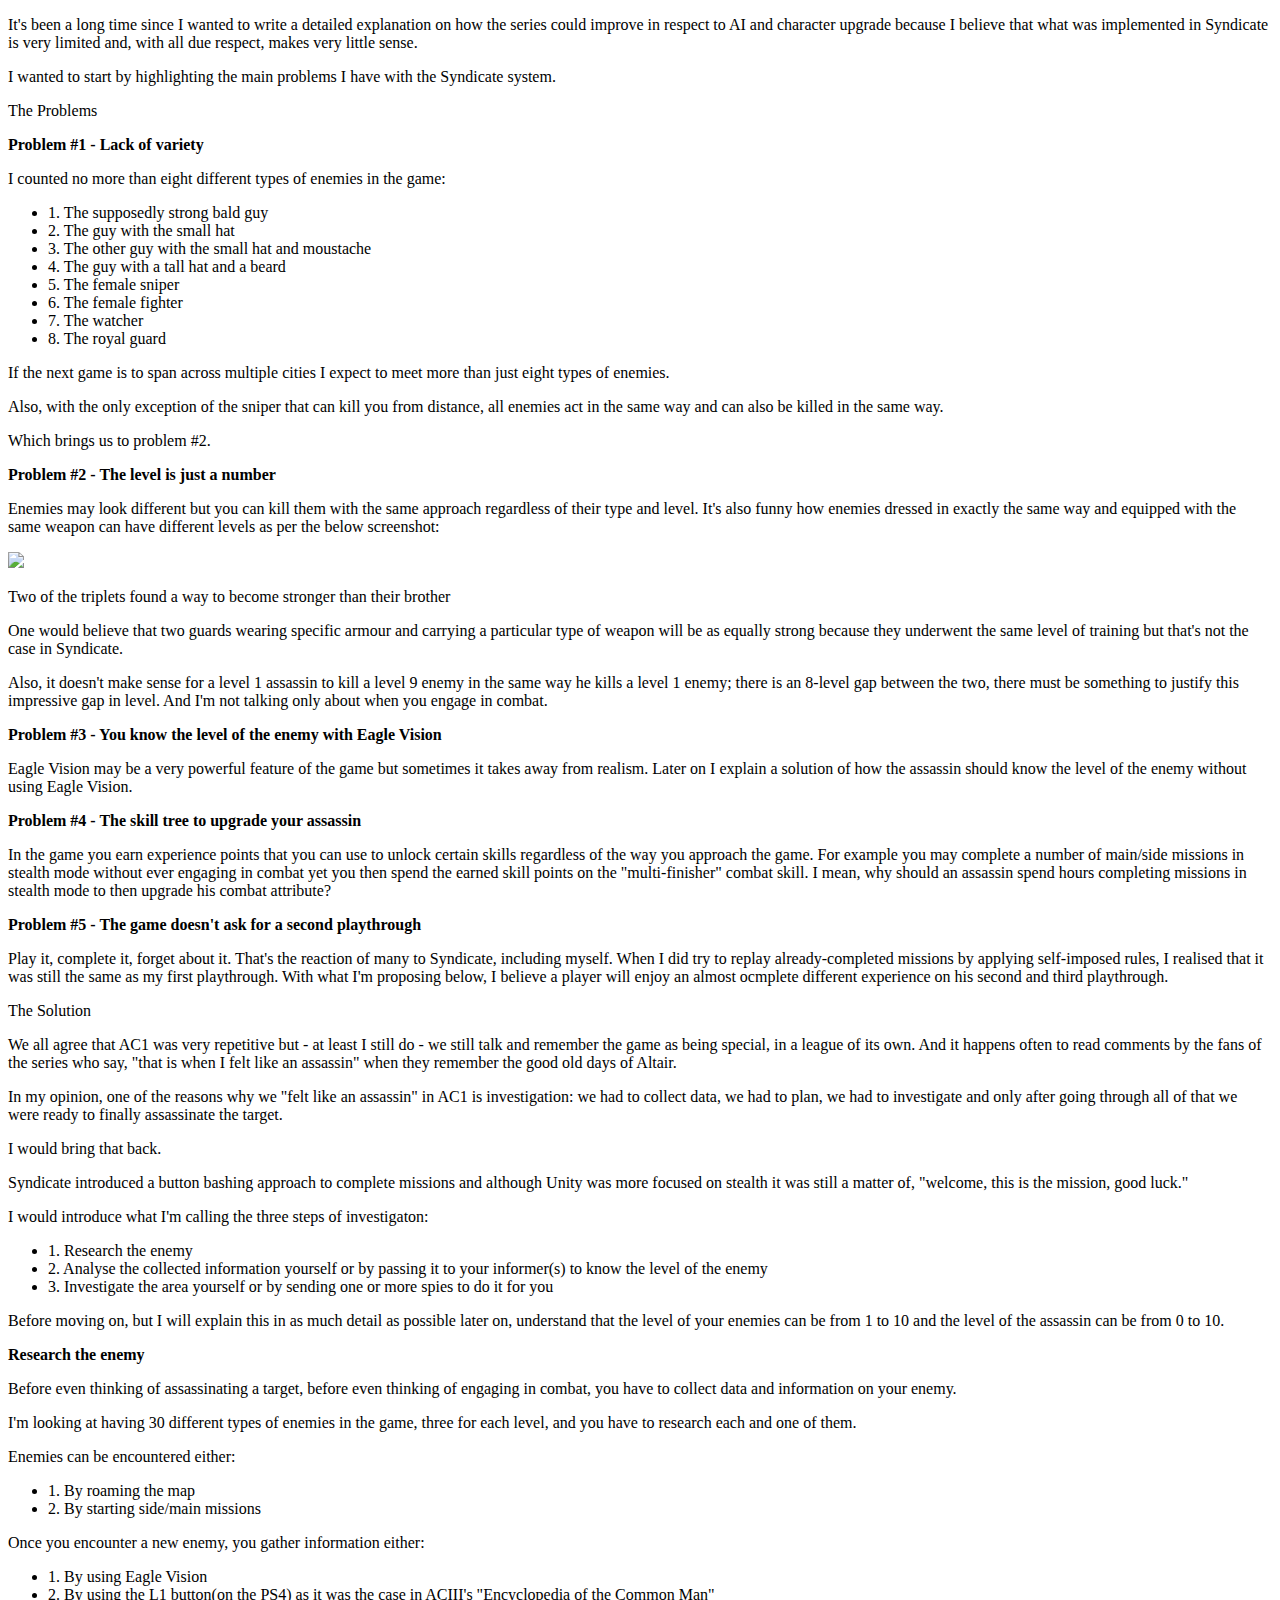
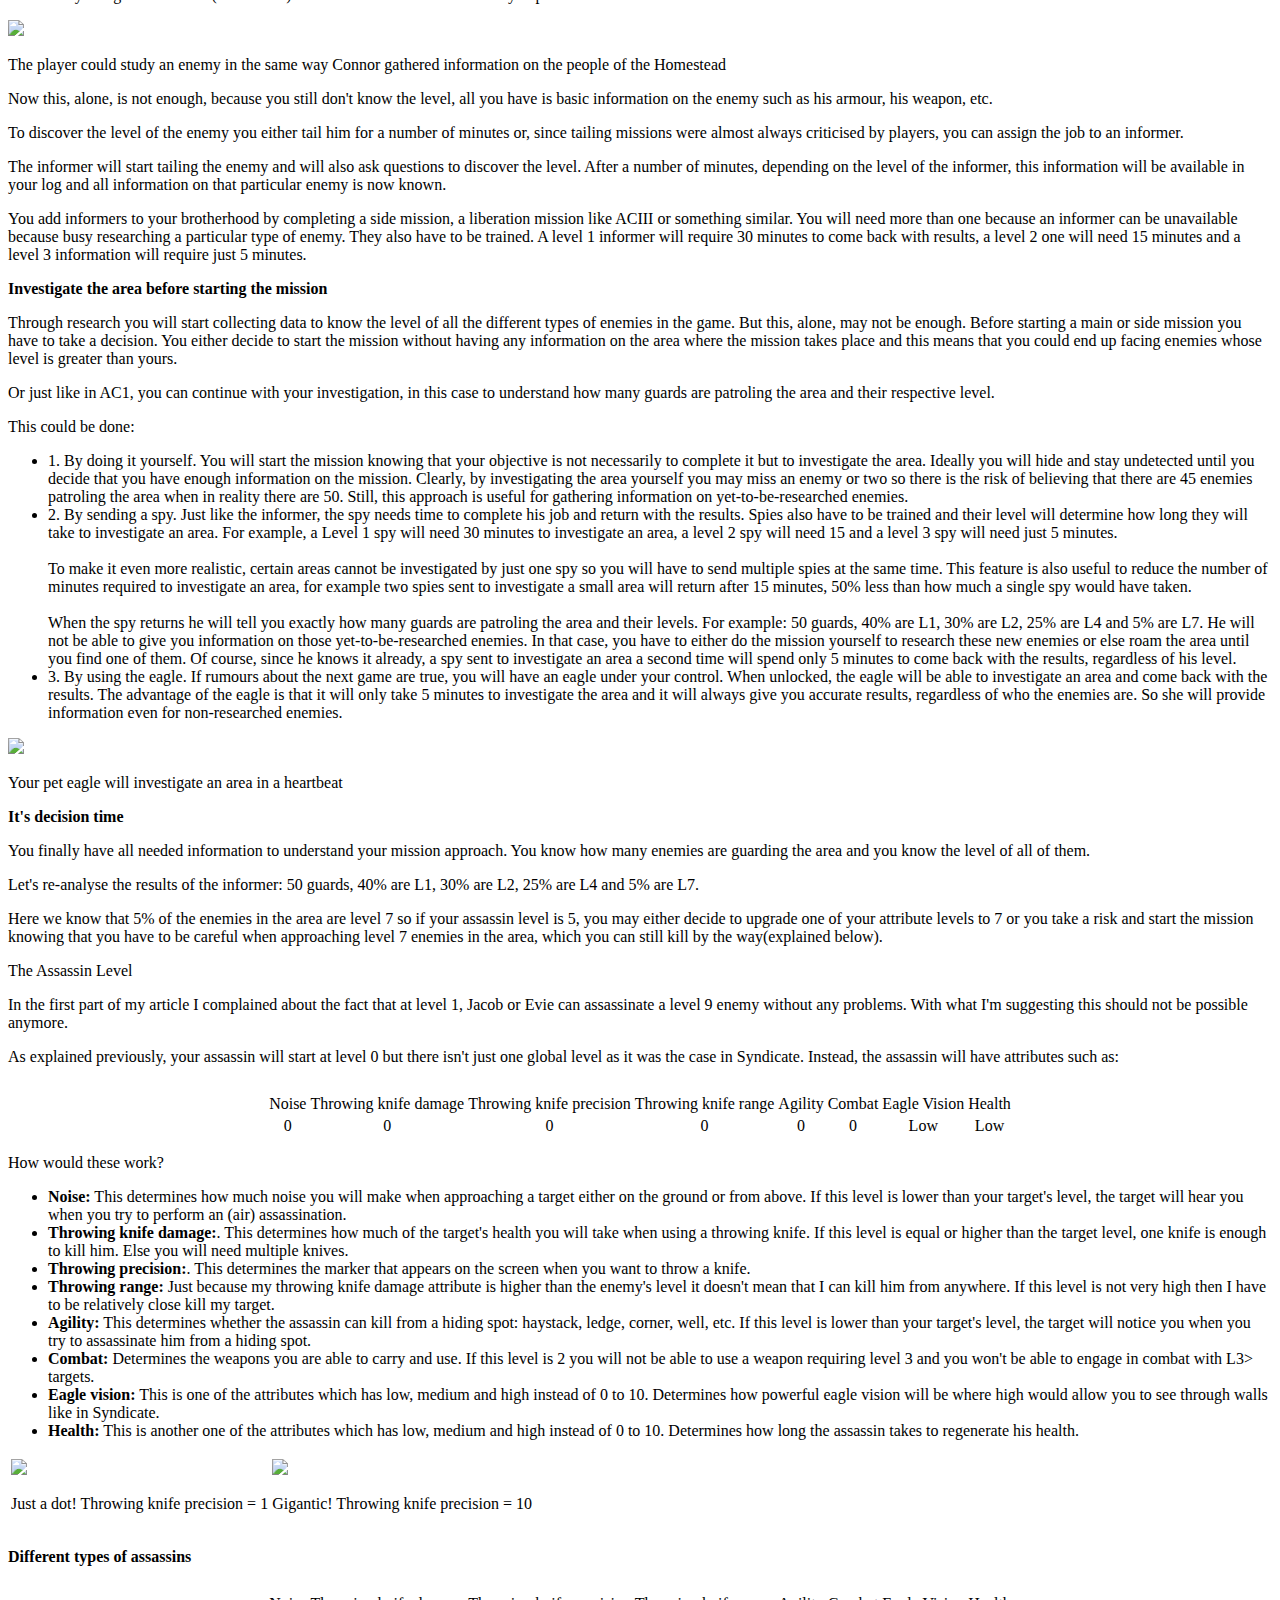
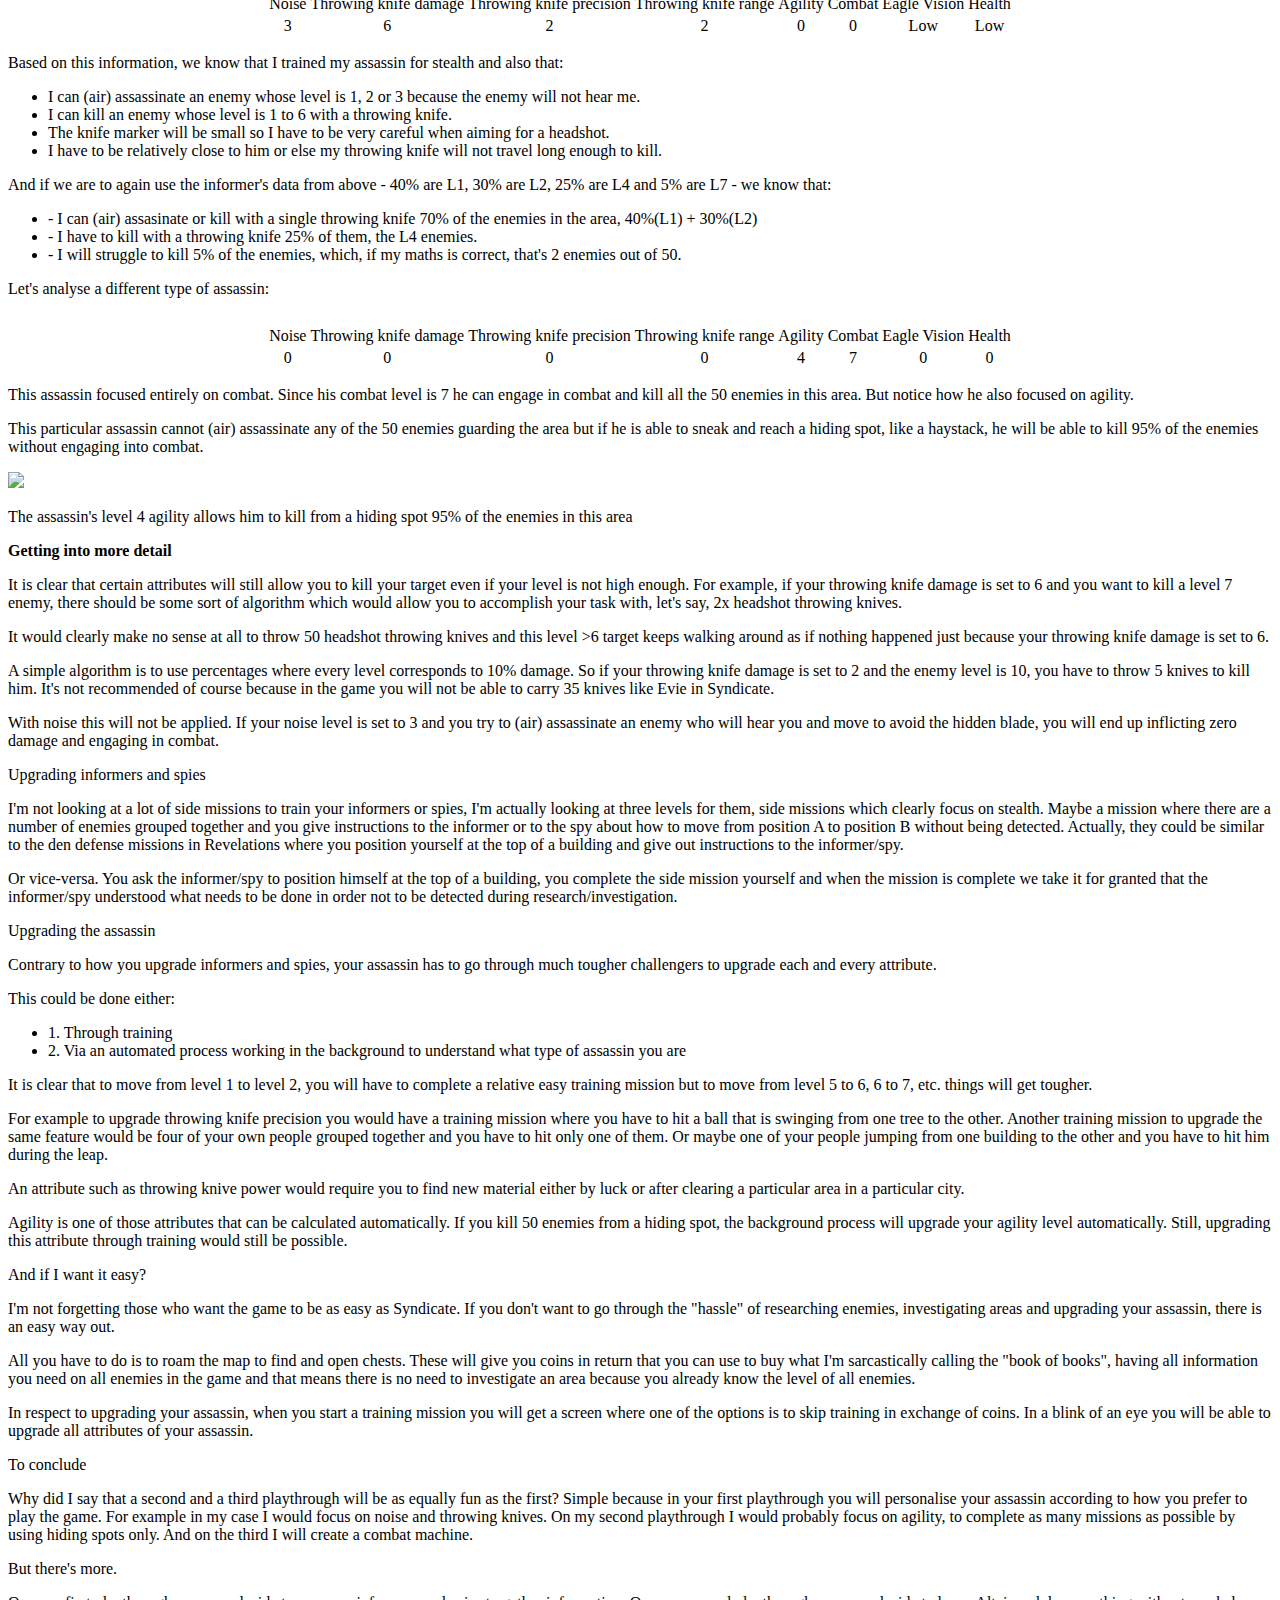
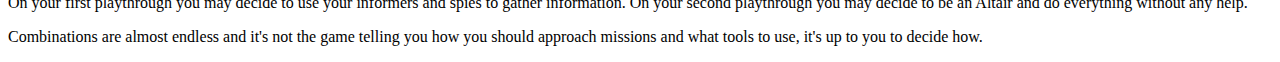
==== ac.html @ 96228a10 "Create ac.html" ====
<!DOCTYPE html>

<html xmlns="http://www.w3.org/1999/xhtml" prefix="og: http://ogp.me/ns# fb: http://ogp.me/ns/fb#">

	<head>
		<meta charset="UTF-8">
		<meta http-equiv="X-UA-Compatible" content="IE=edge">
		<title>Assassin's Creed: Features for the next game</title>
		<link rel="stylesheet" href="css/style.css?ver=1.5" type="text/css" />
	</head>

	<body>

		<div class="inner970">

			<p>It's been a long time since I wanted to write a detailed explanation on how the series could improve in respect to AI and character upgrade because I believe that what was implemented in Syndicate is very limited and, with all due respect, makes very little sense.</p>

			<p>I wanted to start by highlighting the main problems I have with the Syndicate system.</p>

			<p class="spacing" />

			<p class="big-title">The Problems</p>

			<p class="spacing" />

			<p><strong>Problem #1 - Lack of variety</strong></p>

			<p>I counted no more than eight different types of enemies in the game:<p>

			<ul>
				<li>1. The supposedly strong bald guy</li>
				<li>2. The guy with the small hat</li>
				<li>3. The other guy with the small hat and moustache</li>
				<li>4. The guy with a tall hat and a beard</li>
				<li>5. The female sniper</li>
				<li>6. The female fighter</li>
				<li>7. The watcher</li>
				<li>8. The royal guard</li>
			</ul>

			<p>If the next game is to span across multiple cities I expect to meet more than just eight types of enemies.</p>

			<p>Also, with the only exception of the sniper that can kill you from distance, all enemies act in the same way and can also be killed in the same way.</p>

			<p>Which brings us to problem #2.</p>

			<p class="spacing" />

			<p><strong>Problem #2 - The level is just a number</strong></p>

			<p>Enemies may look different but you can kill them with the same approach regardless of their type and level. It's also funny how enemies dressed in exactly the same way and equipped with the same weapon can have different levels as per the below screenshot:</p>

			<img src="media/same-enemy-different-level.jpg" />

			<p class="img-caption">Two of the triplets found a way to become stronger than their brother</p>

			<p>One would believe that two guards wearing specific armour and carrying a particular type of weapon will be as equally strong because they underwent the same level of training but that's not the case in Syndicate.</p>

			<p>Also, it doesn't make sense for a level 1 assassin to kill a level 9 enemy in the same way he kills a level 1 enemy; there is an 8-level gap between the two, there must be something to justify this impressive gap in level. And I'm not talking only about when you engage in combat.</p>

			<p class="spacing" />

			<p><strong>Problem #3 - You know the level of the enemy with Eagle Vision</strong></p>

			<p>Eagle Vision may be a very powerful feature of the game but sometimes it takes away from realism. Later on I explain a solution of how the assassin should know the level of the enemy without using Eagle Vision.</p>

			<p class="spacing" />

			<p><strong>Problem #4 - The skill tree to upgrade your assassin</strong></p>

			<p>In the game you earn experience points that you can use to unlock certain skills regardless of the way you approach the game. For example you may complete a number of main/side missions in stealth mode without ever engaging in combat yet you then spend the earned skill points on the "multi-finisher" combat skill. I mean, why should an assassin spend hours completing missions in stealth mode to then upgrade his combat attribute?</p>

			<p class="spacing" />

			<p><strong>Problem #5 - The game doesn't ask for a second playthrough</strong></p>

			<p>Play it, complete it, forget about it. That's the reaction of many to Syndicate, including myself. When I did try to replay already-completed missions by applying self-imposed rules, I realised that it was still the same as my first playthrough. With what I'm proposing below, I believe a player will enjoy an almost ocmplete different experience on his second and third playthrough.</p>

			<p class="spacing" />

			<p class="big-title">The Solution</p>

			<p>We all agree that AC1 was very repetitive but - at least I still do - we still talk and remember the game as being special, in a league of its own. And it happens often to read comments by the fans of the series who say, "that is when I felt like an assassin" when they remember the good old days of Altair.</p>

			<p>In my opinion, one of the reasons why we "felt like an assassin" in AC1 is investigation: we had to collect data, we had to plan, we had to investigate and only after going through all of that we were ready to finally assassinate the target.</p>

			<p>I would bring that back.</p>

			<p>Syndicate introduced a button bashing approach to complete missions and although Unity was more focused on stealth it was still a matter of, "welcome, this is the mission, good luck."</p>

			<p>I would introduce what I'm calling the three steps of investigaton:</p>

			<ul>
				<li>1. Research the enemy</li>
				<li>2. Analyse the collected information yourself or by passing it to your informer(s) to know the level of the enemy</li>
				<li>3. Investigate the area yourself or by sending one or more spies to do it for you</li>
			</ul>

			<p>Before moving on, but I will explain this in as much detail as possible later on, understand that the level of your enemies can be from 1 to 10 and the level of the assassin can be from 0 to 10.</p>

			<p class="spacing" />

			<p><strong>Research the enemy</strong></p>

			<p>Before even thinking of assassinating a target, before even thinking of engaging in combat, you have to collect data and information on your enemy.</p>

			<p>I'm looking at having 30 different types of enemies in the game, three for each level, and you have to research each and one of them.</p>

			<p>Enemies can be encountered either:</p>

			<ul>
				<li>1. By roaming the map</li>
				<li>2. By starting side/main missions</li>
			</ul>

			<p>Once you encounter a new enemy, you gather information either:</p>

			<ul>
				<li>1. By using Eagle Vision</li>
				<li>2. By using the L1 button(on the PS4) as it was the case in ACIII's "Encyclopedia of the Common Man"</li>
			</ul>

			<img class="img-spacing" src="media/research-an-enemy.jpg" />

			<p class="img-caption">The player could study an enemy in the same way Connor gathered information on the people of the Homestead</p>

			<p>Now this, alone, is not enough, because you still don't know the level, all you have is basic information on the enemy such as his armour, his weapon, etc.</p>

			<p>To discover the level of the enemy you either tail him for a number of minutes or, since tailing missions were almost always criticised by players, you can assign the job to an informer.</p>

			<p>The informer will start tailing the enemy and will also ask questions to discover the level. After a number of minutes, depending on the level of the informer, this information will be available in your log and all information on that particular enemy is now known.</p>

			<p>You add informers to your brotherhood by completing a side mission, a liberation mission like ACIII or something similar. You will need more than one because an informer can be unavailable because busy researching a particular type of enemy. They also have to be trained. A level 1 informer will require 30 minutes to come back with results, a level 2 one will need 15 minutes and a level 3 information will require just 5 minutes.</p>

			<p class="spacing" />

			<p><strong>Investigate the area before starting the mission</strong></p>

			<p>Through research you will start collecting data to know the level of all the different types of enemies in the game. But this, alone, may not be enough. Before starting a main or side mission you have to take a decision. You either decide to start the mission without having any information on the area where the mission takes place and this means that you could end up facing enemies whose level is greater than yours.</p>

			<p>Or just like in AC1, you can continue with your investigation, in this case to understand how many guards are patroling the area and their respective level.</p>

			<p>This could be done:</p>

			<ul class="li-space">
				<li>1. By doing it yourself. You will start the mission knowing that your objective is not necessarily to complete it but to investigate the area. Ideally you will hide and stay undetected until you decide that you have enough information on the mission. Clearly, by investigating the area yourself you may miss an enemy or two so there is the risk of believing that there are 45 enemies patroling the area when in reality there are 50. Still, this approach is useful for gathering information on yet-to-be-researched enemies.</li>

				<li>2. By sending a spy. Just like the informer, the spy needs time to complete his job and return with the results. Spies also have to be trained and their level will determine how long they will take to investigate an area. For example, a Level 1 spy will need 30 minutes to investigate an area, a level 2 spy will need 15 and a level 3 spy will need just 5 minutes.

				</br></br>

				To make it even more realistic, certain areas cannot be investigated by just one spy so you will have to send multiple spies at the same time. This feature is also useful to reduce the number of minutes required to investigate an area, for example two spies sent to investigate a small area will return after 15 minutes, 50% less than how much a single spy would have taken.

				</br></br>

				When the spy returns he will tell you exactly how many guards are patroling the area and their levels. For example: 50 guards, 40% are L1, 30% are L2, 25% are L4 and 5% are L7. He will not be able to give you information on those yet-to-be-researched enemies. In that case, you have to either do the mission yourself to research these new enemies or else roam the area until you find one of them. Of course, since he knows it already, a spy sent to investigate an area a second time will spend only 5 minutes to come back with the results, regardless of his level.</li>

				<li>3. By using the eagle. If rumours about the next game are true, you will have an eagle under your control. When unlocked, the eagle will be able to investigate an area and come back with the results. The advantage of the eagle is that it will only take 5 minutes to investigate the area and it will always give you accurate results, regardless of who the enemies are. So she will provide information even for non-researched enemies.</li>
			</ul>

			<img src="media/eagle-pet.jpg" />

			<p class="img-caption">Your pet eagle will investigate an area in a heartbeat</p>

			<p class="spacing" />

			<p><strong>It's decision time</strong></p>

			<p>You finally have all needed information to understand your mission approach. You know how many enemies are guarding the area and you know the level of all of them.</p>

			<p>Let's re-analyse the results of the informer: 50 guards, 40% are L1, 30% are L2, 25% are L4 and 5% are L7.</p>

			<p>Here we know that 5% of the enemies in the area are level 7 so if your assassin level is 5, you may either decide to upgrade one of your attribute levels to 7 or you take a risk and start the mission knowing that you have to be careful when approaching level 7 enemies in the area, which you can still kill by the way(explained below).</p>

			<p class="spacing" />

			<p class="big-title">The Assassin Level</p>

			<p>In the first part of my article I complained about the fact that at level 1, Jacob or Evie can assassinate a level 9 enemy without any problems. With what I'm suggesting this should not be possible anymore.</p>

			<p>As explained previously, your assassin will start at level 0 but there isn't just one global level as it was the case in Syndicate. Instead, the assassin will have attributes such as:</p>

			<table style="margin: 0 auto; padding-top: 10px;">

				<tr>
					<td>Noise</td>
					<td>Throwing knife damage</td>
					<td>Throwing knife precision</td>
					<td>Throwing knife range</td>
					<td>Agility</td>
					<td>Combat</td>
					<td>Eagle Vision</td>
					<td>Health</td>
				</tr>

				<tr>
					<td style="text-align: center">0</td>
					<td style="text-align: center">0</td>
					<td style="text-align: center">0</td>
					<td style="text-align: center">0</td>
					<td style="text-align: center">0</td>
					<td style="text-align: center">0</td>
					<td style="text-align: center">Low</td>
					<td style="text-align: center">Low</td>
				</tr>

			</table>

			<p>How would these work?</p>

			<ul class="li-space-small">
				<li><strong>Noise:</strong> This determines how much noise you will make when approaching a target  either on the ground or from above. If this level is lower than your target's level, the target will hear you when you try to perform an (air) assassination.</li>
				<li><strong>Throwing knife damage:</strong>. This determines how much of the target's health you will take when using a throwing knife. If this level is equal or higher than the target level, one knife is enough to kill him. Else you will need multiple knives.</li>
				<li><strong>Throwing precision:</strong>. This determines the marker that appears on the screen when you want to throw a knife.</li>
				<li><strong>Throwing range:</strong> Just because my throwing knife damage attribute is higher than the enemy's level it doesn't mean that I can kill him from anywhere. If this level is not very high then I have to be relatively close kill my target.</li>
				<li><strong>Agility:</strong> This determines whether the assassin can kill from a hiding spot: haystack, ledge, corner, well, etc. If this level is lower than your target's level, the target will notice you when you try to assassinate him from a hiding spot.</li>
				<li><strong>Combat:</strong> Determines the weapons you are able to carry and use. If this level is 2 you will not be able to use a weapon requiring level 3 and you won't be able to engage in combat with L3> targets.</li>
				<li><strong>Eagle vision:</strong> This is one of the attributes which has low, medium and high instead of 0 to 10. Determines how powerful eagle vision will be where high would allow you to see through walls like in Syndicate.</li>
				<li><strong>Health:</strong> This is another one of the attributes which has low, medium and high instead of 0 to 10. Determines how long the assassin takes to regenerate his health.</li>
			</ul>

			<table class="table-compare">
				<tr>
					<td>
						<img src="media/throwing-knife-precision-1.jpg" />
						<p class="img-caption">Just a dot! Throwing knife precision = 1</p>
					</td>
					<td>
						<img src="media/throwing-knife-precision-10.jpg" />
						<p class="img-caption">Gigantic! Throwing knife precision = 10</p>
					</td>
				</tr>
			</table>

			<p><strong>Different types of assassins</strong></p>

			<table style="margin: 0 auto; padding-top: 10px;">

				<tr>
					<td>Noise</td>
					<td>Throwing knife damage</td>
					<td>Throwing knife precision</td>
					<td>Throwing knife range</td>
					<td>Agility</td>
					<td>Combat</td>
					<td>Eagle Vision</td>
					<td>Health</td>
				</tr>

				<tr>
					<td style="text-align: center">3</td>
					<td style="text-align: center">6</td>
					<td style="text-align: center">2</td>
					<td style="text-align: center">2</td>
					<td style="text-align: center">0</td>
					<td style="text-align: center">0</td>
					<td style="text-align: center">Low</td>
					<td style="text-align: center">Low</td>
				</tr>

			</table>

			<p>Based on this information, we know that I trained my assassin for stealth and also that:</p>

			<ul>
				<li>I can (air) assassinate an enemy whose level is 1, 2 or 3 because the enemy will not hear me.</li>
				<li>I can kill an enemy whose level is 1 to 6 with a throwing knife.</li>
				<li>The knife marker will be small so I have to be very careful when aiming for a headshot.</li>
				<li>I have to be relatively close to him or else my throwing knife will not travel long enough to kill.</li>
			</ul>

			<p>And if we are to again use the informer's data from above - 40% are L1, 30% are L2, 25% are L4 and 5% are L7 - we know that:</p>

			<ul>
				<li>- I can (air) assasinate or kill with a single throwing knife 70% of the enemies in the area, 40%(L1) + 30%(L2)</li>
				<li>- I have to kill with a throwing knife 25% of them, the L4 enemies.</li>
				<li>- I will struggle to kill 5% of the enemies, which, if my maths is correct, that's 2 enemies out of 50.</li>
			</ul>

			<p>Let's analyse a different type of assassin:</p>

			<table style="margin: 0 auto; padding-top: 10px;">

				<tr>
					<td>Noise</td>
					<td>Throwing knife damage</td>
					<td>Throwing knife precision</td>
					<td>Throwing knife range</td>
					<td>Agility</td>
					<td>Combat</td>
					<td>Eagle Vision</td>
					<td>Health</td>
				</tr>

				<tr>
					<td style="text-align: center">0</td>
					<td style="text-align: center">0</td>
					<td style="text-align: center">0</td>
					<td style="text-align: center">0</td>
					<td style="text-align: center">4</td>
					<td style="text-align: center">7</td>
					<td style="text-align: center">0</td>
					<td style="text-align: center">0</td>
				</tr>

			</table>

			<p>This assassin focused entirely on combat. Since his combat level is 7 he can engage in combat and kill all the 50 enemies in this area. But notice how he also focused on agility.</p>

			<p>This particular assassin cannot (air) assassinate any of the 50 enemies guarding the area but if he is able to sneak and reach a hiding spot, like a haystack, he will be able to kill 95% of the enemies without engaging into combat.</p>

			<img src="media/agility-attribute.jpg" />

			<p class="img-caption">The assassin's level 4 agility allows him to kill from a hiding spot 95% of the enemies in this area</p>

			<p class="spacing" />

			<p><strong>Getting into more detail</strong></p>

			<p>It is clear that certain attributes will still allow you to kill your target even if your level is not high enough. For example, if your throwing knife damage is set to 6 and you want to kill a level 7 enemy, there should be some sort of algorithm which would allow you to accomplish your task with, let's say, 2x headshot throwing knives.</p>

			<p>It would clearly make no sense at all to throw 50 headshot throwing knives and this level >6 target keeps walking around as if nothing happened just because your throwing knife damage is set to 6.</p>

			<p>A simple algorithm is to use percentages where every level corresponds to 10% damage. So if your throwing knife damage is set to 2 and the enemy level is 10, you have to throw 5 knives to kill him. It's not recommended of course because in the game you will not be able to carry 35 knives like Evie in Syndicate.</p>

			<p>With noise this will not be applied. If your noise level is set to 3 and you try to (air) assassinate an enemy who will hear you and move to avoid the hidden blade, you will end up inflicting zero damage and engaging in combat.</p>

			<p class="spacing" />

			<p class="big-title">Upgrading informers and spies</p>

			<p>I'm not looking at a lot of side missions to train your informers or spies, I'm actually looking at three levels for them, side missions which clearly focus on stealth. Maybe a mission where there are a number of enemies grouped together and you give instructions to the informer or to the spy about how to move from position A to position B without being detected. Actually, they could be similar to the den defense missions in Revelations where you position yourself at the top of a building and give out instructions to the informer/spy.</p>

			<p>Or vice-versa. You ask the informer/spy to position himself at the top of a building, you complete the side mission yourself and when the mission is complete we take it for granted that the informer/spy understood what needs to be done in order not to be detected during research/investigation.</p>

			<p class="spacing" />

			<p class="big-title">Upgrading the assassin</p>

			<p>Contrary to how you upgrade informers and spies, your assassin has to go through much tougher challengers to upgrade each and every attribute.</p>

			<p>This could be done either:</p>

			<ul>
				<li>1. Through training</li>
				<li>2. Via an automated process working in the background to understand what type of assassin you are</li>
			</ul>

			<p>It is clear that to move from level 1 to level 2, you will have to complete a relative easy training mission but to move from level 5 to 6, 6 to 7, etc. things will get tougher.</p>

			<p>For example to upgrade throwing knife precision you would have a training mission where you have to hit a ball that is swinging from one tree to the other. Another training mission to upgrade the same feature would be four of your own people grouped together and you have to hit only one of them. Or maybe one of your people jumping from one building to the other and you have to hit him during the leap.</p>

			<p>An attribute such as throwing knive power would require you to find new material either by luck or after clearing a particular area in a particular city.</p>

			<p>Agility is one of those attributes that can be calculated automatically. If you kill 50 enemies from a hiding spot, the background process will upgrade your agility level automatically. Still, upgrading this attribute through training would still be possible.</p>

			<p class="spacing" />

			<p class="big-title">And if I want it easy?</p>

			<p>I'm not forgetting those who want the game to be as easy as Syndicate. If you don't want to go through the "hassle" of researching enemies, investigating areas and upgrading your assassin, there is an easy way out.</p>

			<p>All you have to do is to roam the map to find and open chests. These will give you coins in return that you can use to buy what I'm sarcastically calling the "book of books", having all information you need on all enemies in the game and that means there is no need to investigate an area because you already know the level of all enemies.</p>

			<p>In respect to upgrading your assassin, when you start a training mission you will get a screen where one of the options is to skip training in exchange of coins. In a blink of an eye you will be able to upgrade all attributes of your assassin.</p>

			<p class="spacing" />

			<p class="big-title">To conclude</p>

			Why did I say that a second and a third playthrough will be as equally fun as the first? Simple because in your first playthrough you will personalise your assassin according to how you prefer to play the game. For example in my case I would focus on noise and throwing knives. On my second playthrough I would probably focus on agility, to complete as many missions as possible by using hiding spots only. And on the third I will create a combat machine.

			<p>But there's more.</p>

			<p>On your first playthrough you may decide to use your informers and spies to gather information. On your second playthrough you may decide to be an Altair and do everything without any help.</p>

			<p>Combinations are almost endless and it's not the game telling you how you should approach missions and what tools to use, it's up to you to decide how.</p>

		</div>

	</body>

</html>
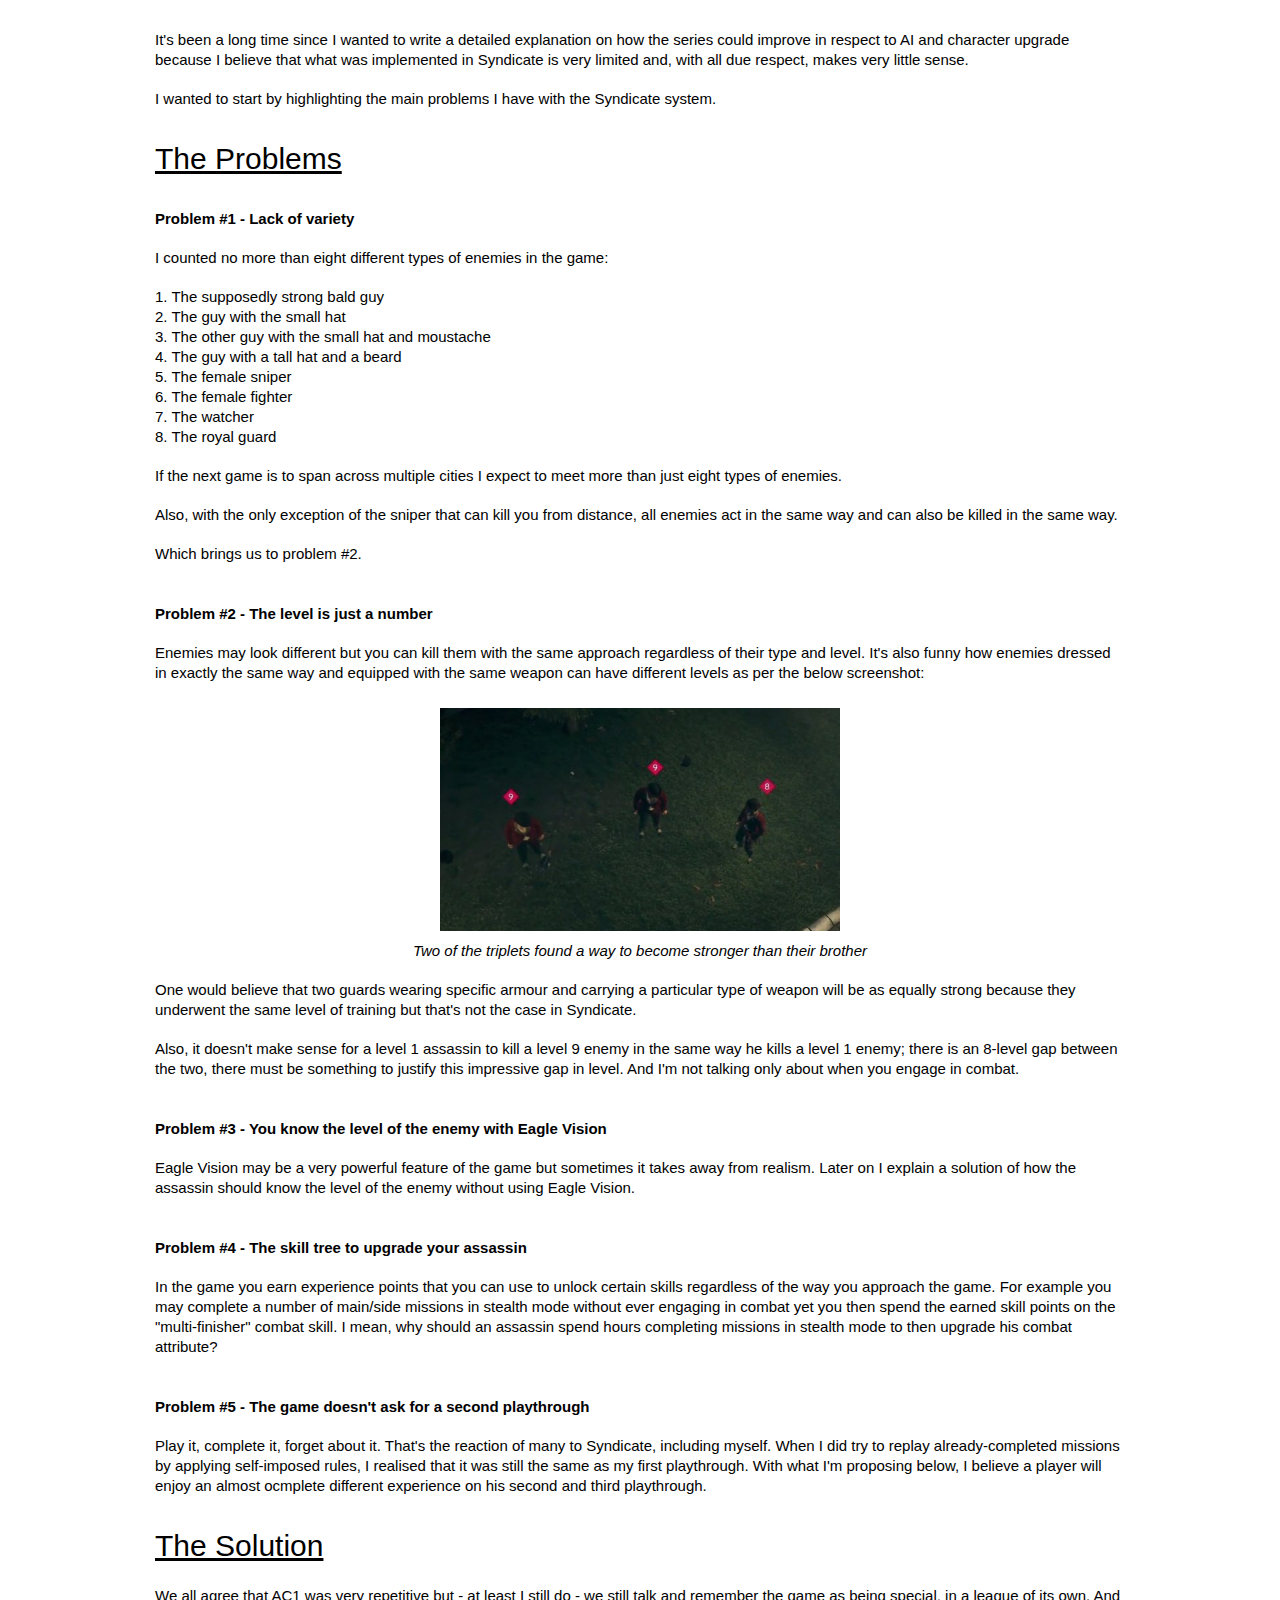
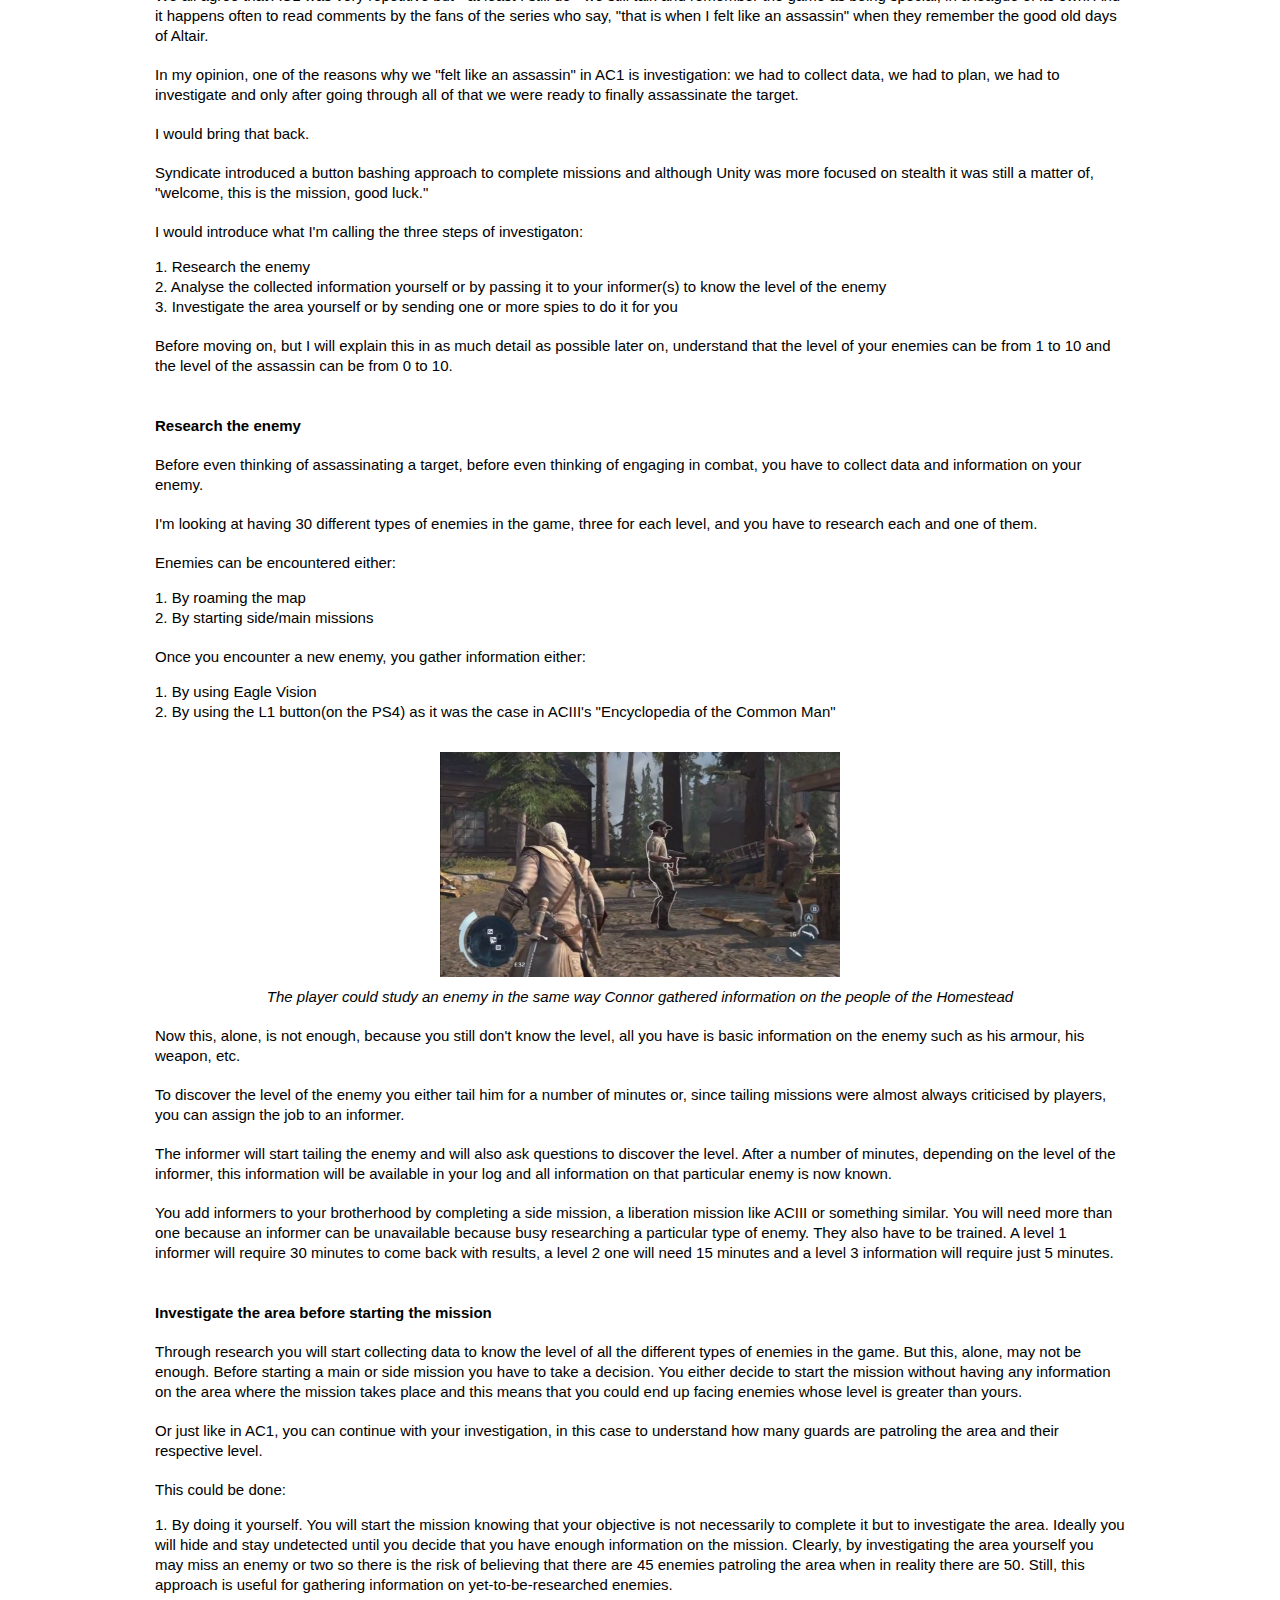
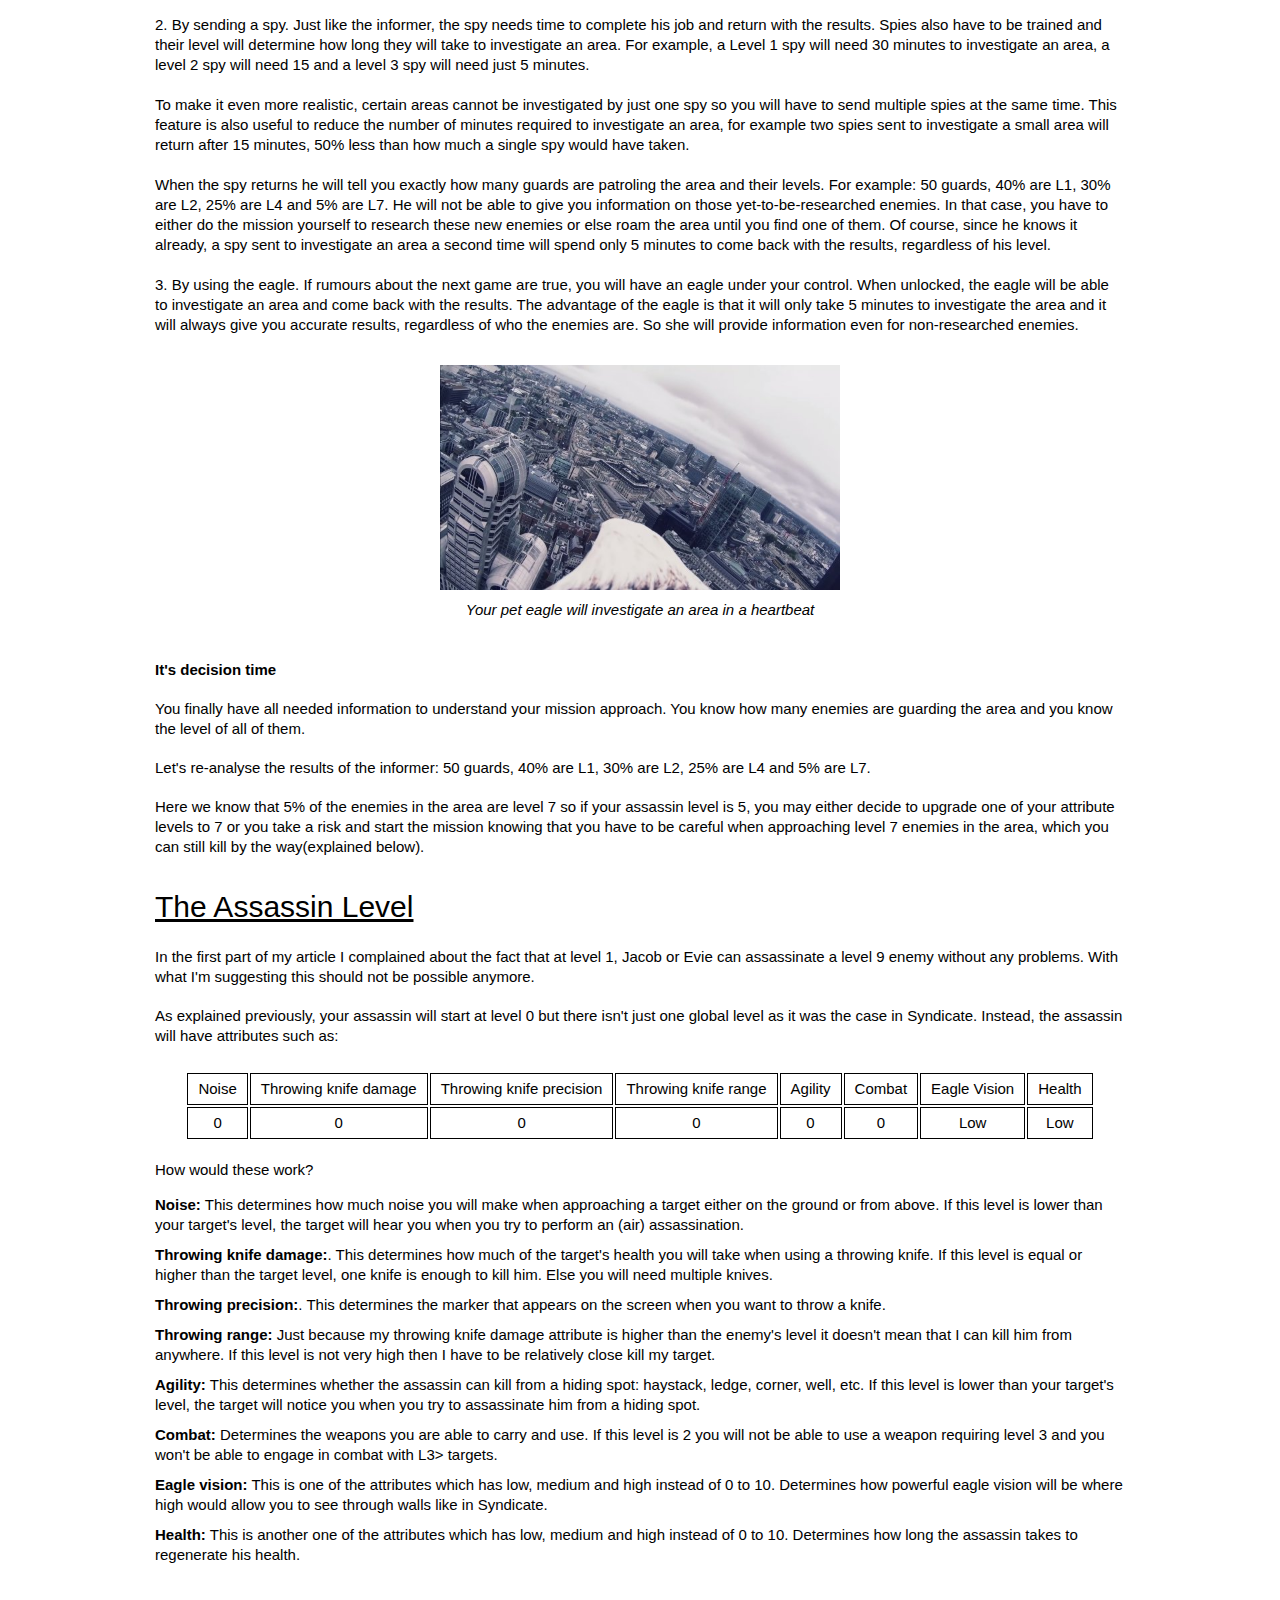
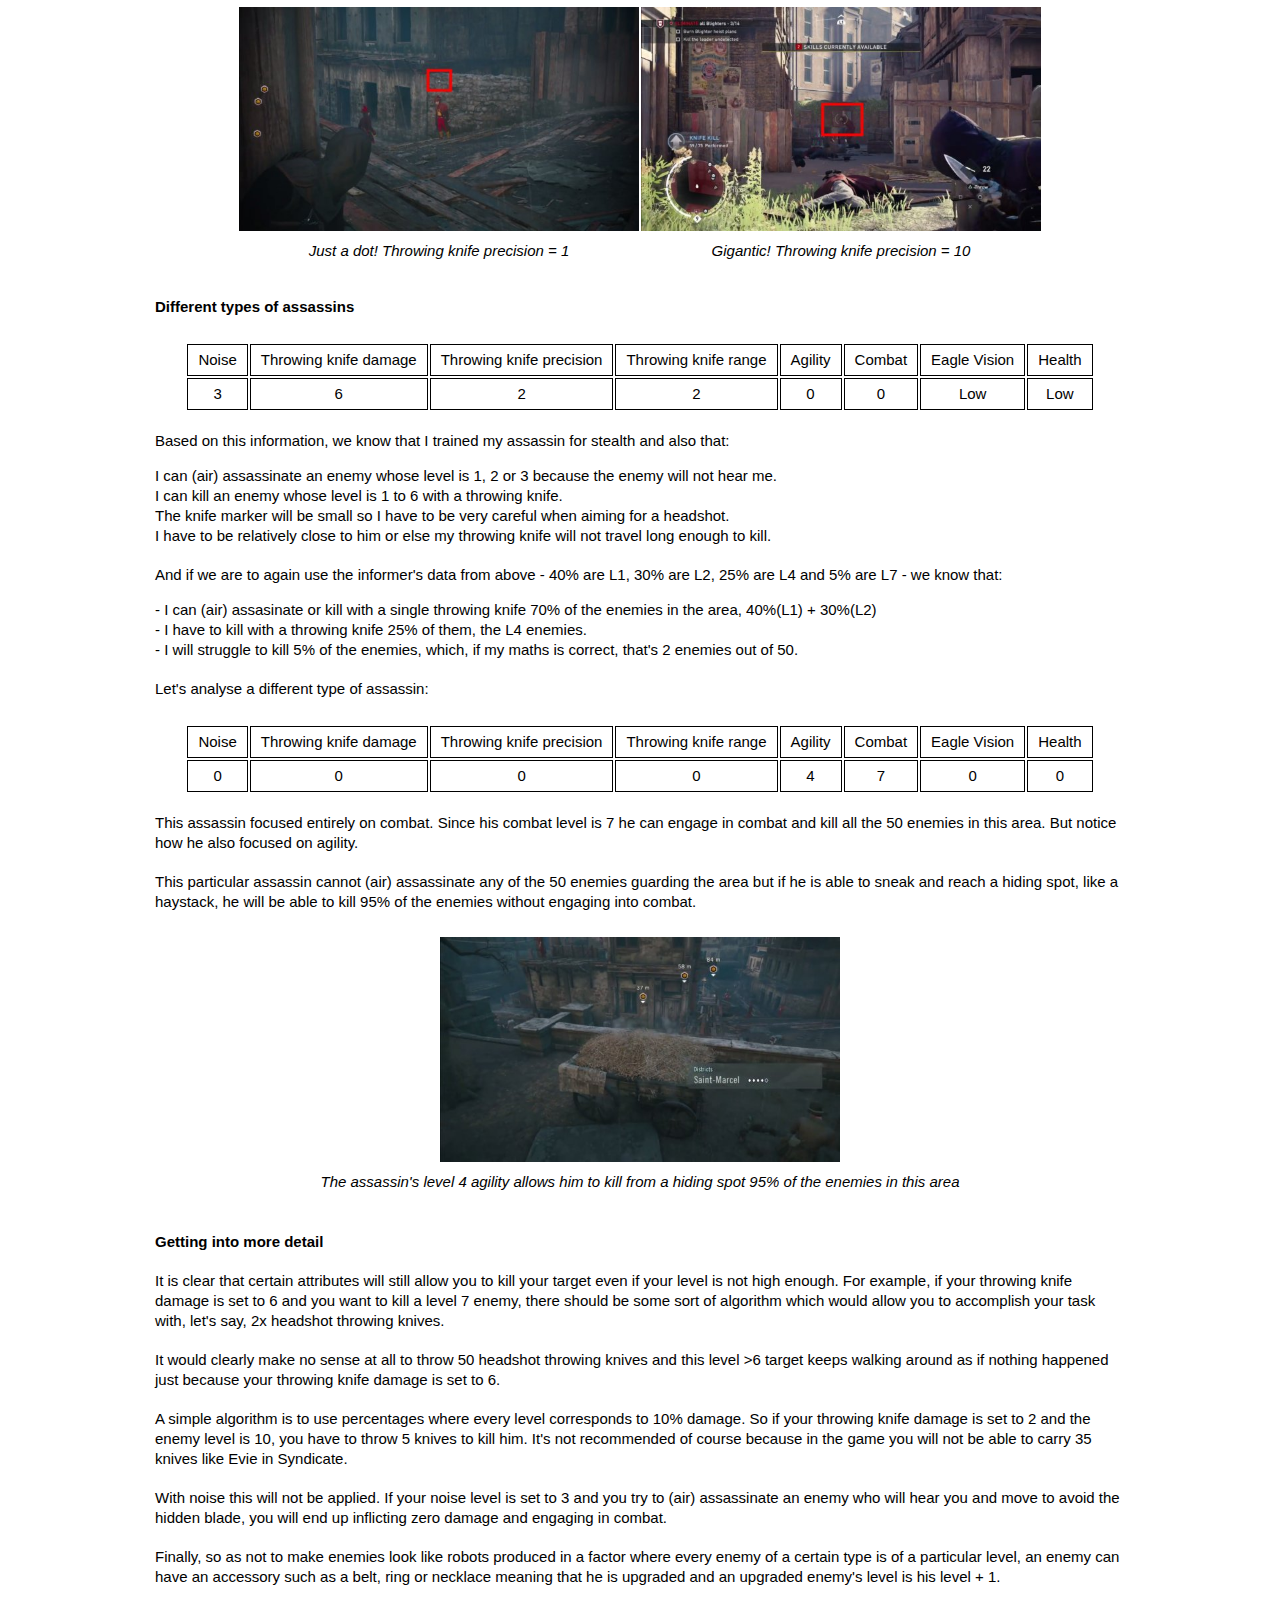
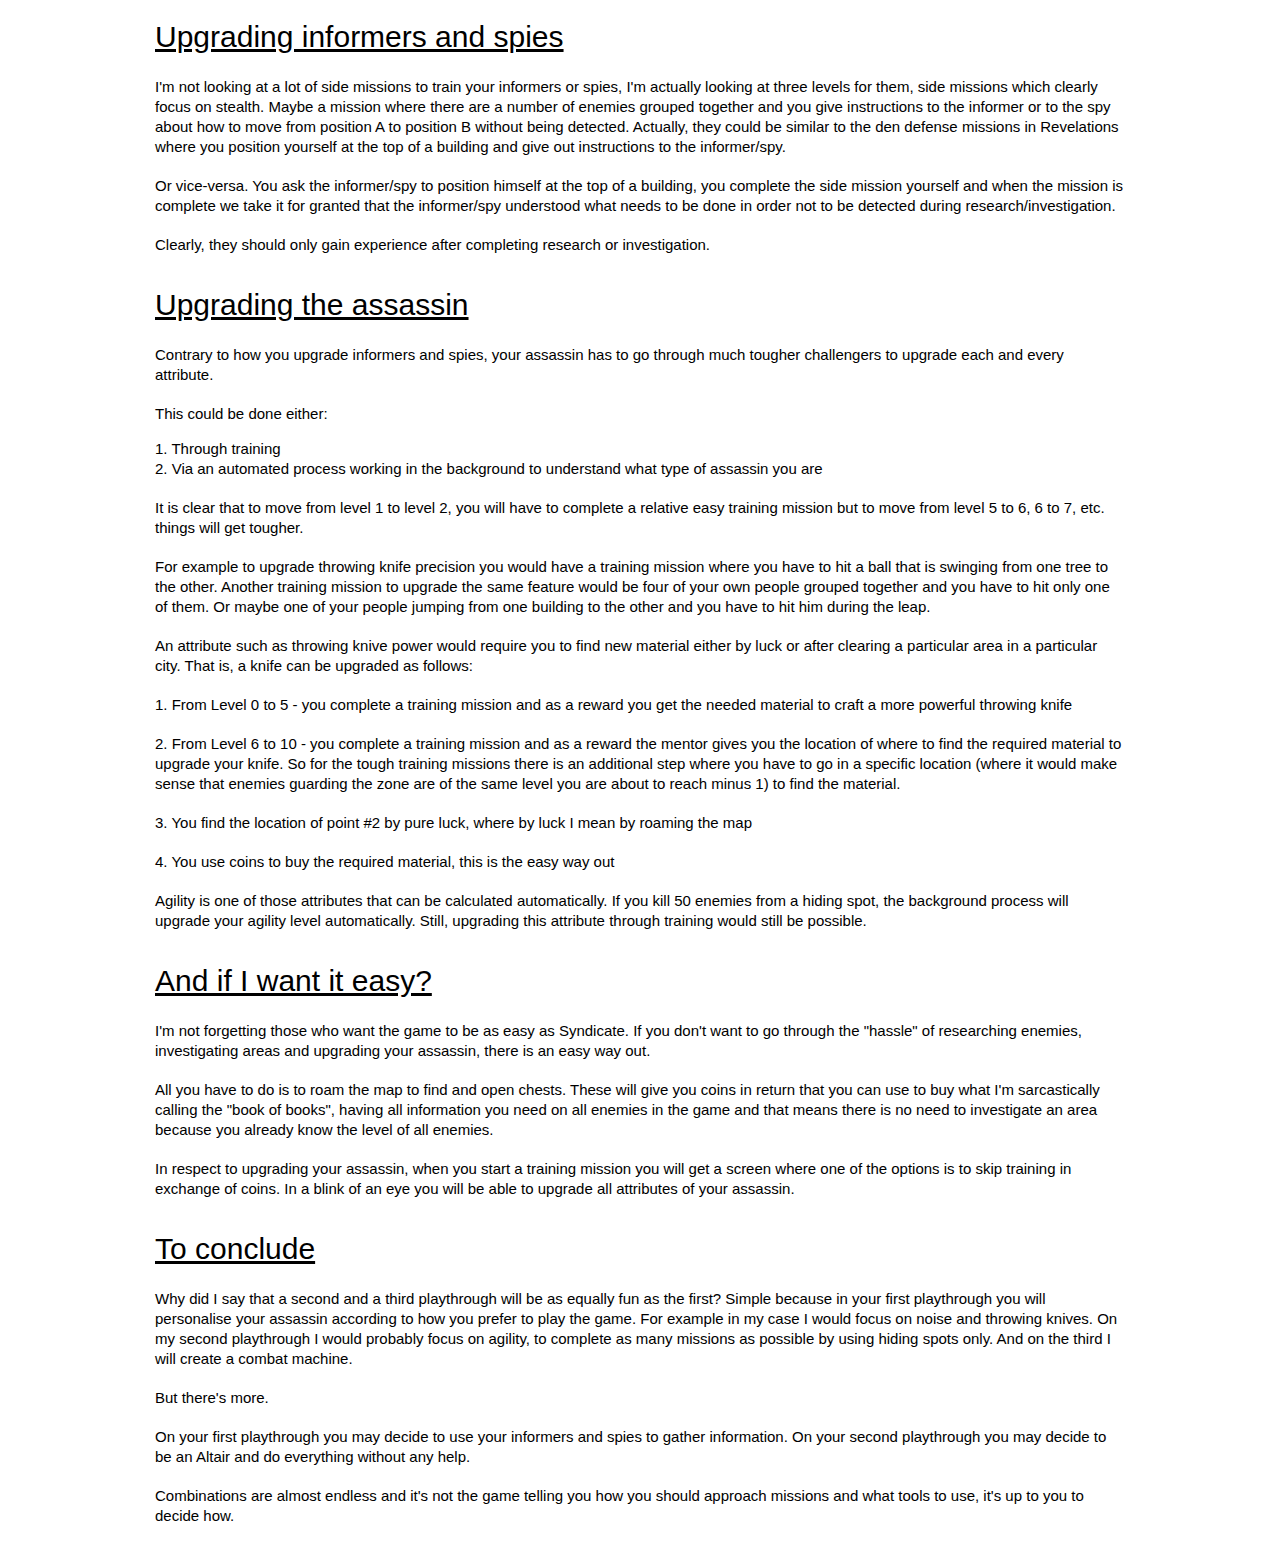
==== commit 7e9b9756: "Update ac.html" ====
--- a/ac.html
+++ b/ac.html
@@ -50,7 +50,7 @@
 
 			<p>Enemies may look different but you can kill them with the same approach regardless of their type and level. It's also funny how enemies dressed in exactly the same way and equipped with the same weapon can have different levels as per the below screenshot:</p>
 
-			<img src="media/same-enemy-different-level.jpg" />
+			<img src="images/same-enemy-different-level.jpg" />
 
 			<p class="img-caption">Two of the triplets found a way to become stronger than their brother</p>
 
@@ -120,7 +120,7 @@
 				<li>2. By using the L1 button(on the PS4) as it was the case in ACIII's "Encyclopedia of the Common Man"</li>
 			</ul>
 
-			<img class="img-spacing" src="media/research-an-enemy.jpg" />
+			<img class="img-spacing" src="images/research-an-enemy.jpg" />
 
 			<p class="img-caption">The player could study an enemy in the same way Connor gathered information on the people of the Homestead</p>
 
@@ -158,7 +158,7 @@
 				<li>3. By using the eagle. If rumours about the next game are true, you will have an eagle under your control. When unlocked, the eagle will be able to investigate an area and come back with the results. The advantage of the eagle is that it will only take 5 minutes to investigate the area and it will always give you accurate results, regardless of who the enemies are. So she will provide information even for non-researched enemies.</li>
 			</ul>
 
-			<img src="media/eagle-pet.jpg" />
+			<img src="images/eagle-pet.jpg" />
 
 			<p class="img-caption">Your pet eagle will investigate an area in a heartbeat</p>
 
@@ -222,11 +222,11 @@
 			<table class="table-compare">
 				<tr>
 					<td>
-						<img src="media/throwing-knife-precision-1.jpg" />
+						<img src="images/throwing-knife-precision-1.jpg" />
 						<p class="img-caption">Just a dot! Throwing knife precision = 1</p>
 					</td>
 					<td>
-						<img src="media/throwing-knife-precision-10.jpg" />
+						<img src="images/throwing-knife-precision-10.jpg" />
 						<p class="img-caption">Gigantic! Throwing knife precision = 10</p>
 					</td>
 				</tr>
@@ -309,7 +309,7 @@
 
 			<p>This particular assassin cannot (air) assassinate any of the 50 enemies guarding the area but if he is able to sneak and reach a hiding spot, like a haystack, he will be able to kill 95% of the enemies without engaging into combat.</p>
 
-			<img src="media/agility-attribute.jpg" />
+			<img src="images/agility-attribute.jpg" />
 
 			<p class="img-caption">The assassin's level 4 agility allows him to kill from a hiding spot 95% of the enemies in this area</p>
 
@@ -325,6 +325,8 @@
 
 			<p>With noise this will not be applied. If your noise level is set to 3 and you try to (air) assassinate an enemy who will hear you and move to avoid the hidden blade, you will end up inflicting zero damage and engaging in combat.</p>
 
+			<p>Finally, so as not to make enemies look like robots produced in a factor where every enemy of a certain type is of a particular level, an enemy can have an accessory such as a belt, ring or necklace meaning that he is upgraded and an upgraded enemy's level is his level + 1.</p>
+
 			<p class="spacing" />
 
 			<p class="big-title">Upgrading informers and spies</p>
@@ -332,6 +334,8 @@
 			<p>I'm not looking at a lot of side missions to train your informers or spies, I'm actually looking at three levels for them, side missions which clearly focus on stealth. Maybe a mission where there are a number of enemies grouped together and you give instructions to the informer or to the spy about how to move from position A to position B without being detected. Actually, they could be similar to the den defense missions in Revelations where you position yourself at the top of a building and give out instructions to the informer/spy.</p>
 
 			<p>Or vice-versa. You ask the informer/spy to position himself at the top of a building, you complete the side mission yourself and when the mission is complete we take it for granted that the informer/spy understood what needs to be done in order not to be detected during research/investigation.</p>
+
+			<p>Clearly, they should only gain experience after completing research or investigation.</p>
 
 			<p class="spacing" />
 
@@ -350,7 +354,15 @@
 
 			<p>For example to upgrade throwing knife precision you would have a training mission where you have to hit a ball that is swinging from one tree to the other. Another training mission to upgrade the same feature would be four of your own people grouped together and you have to hit only one of them. Or maybe one of your people jumping from one building to the other and you have to hit him during the leap.</p>
 
-			<p>An attribute such as throwing knive power would require you to find new material either by luck or after clearing a particular area in a particular city.</p>
+			<p>An attribute such as throwing knive power would require you to find new material either by luck or after clearing a particular area in a particular city. That is, a knife can be upgraded as follows:</p>
+
+			<p>1. From Level 0 to 5 - you complete a training mission and as a reward you get the needed material to craft a more powerful throwing knife</p>
+
+			<p>2. From Level 6 to 10 - you complete a training mission and as a reward the mentor gives you the location of where to find the required material to upgrade your knife. So for the tough training missions there is an additional step where you have to go in a specific location (where it would make sense that enemies guarding the zone are of the same level you are about to reach minus 1) to find the material.</p>
+
+			<p>3. You find the location of point #2 by pure luck, where by luck I mean by roaming the map</p>
+
+			<p>4. You use coins to buy the required material, this is the easy way out</p>
 
 			<p>Agility is one of those attributes that can be calculated automatically. If you kill 50 enemies from a hiding spot, the background process will upgrade your agility level automatically. Still, upgrading this attribute through training would still be possible.</p>
 
--- a/css/style.css
+++ b/css/style.css
@@ -0,0 +1,133 @@
+html, body, div, span, applet, object, iframe, h1, h2, h3, h4, h5, h6, blockquote, pre,
+a, abbr, acronym, address, big, cite, code, del, dfn, em, font, img, ins, kbd, q, s, samp,
+small, strike, strong, sub, sup, tt, var, dl, dt, dd, ol, ul, li,
+fieldset, form, label, legend, table, caption, tbody, tfoot, thead, tr, th, td
+{
+	margin: 0px 0px 0px 0px;
+	padding: 0px 0px 0px 0px;
+	font-family: Arial;
+	border: 0px;
+}
+
+
+html
+{
+	overflow-y: scroll;
+	overflow-x: hidden;
+	font-family: Arial;
+	font-size: 15px;
+	line-height: 20px;
+}
+
+
+body
+{
+	margin-top: 30px;
+	margin-bottom: 30px;
+}
+
+
+ol, ul
+{
+	list-style: none;
+}
+
+
+p
+{
+	margin-top: 19px
+}
+
+
+.clearFloat
+{
+	clear: both;
+}
+
+
+img
+{
+	display: block;
+}
+
+
+a
+{
+	text-decoration: none;
+}
+
+
+td
+{
+	border: 1px solid black;
+	padding: 5px 10px 5px 10px;
+}
+
+
+.inner970
+{
+	width: 970px;
+	margin: 0 auto;
+	position: relative;
+}
+
+
+.spacing
+{
+	margin-top: 40px;
+}
+
+
+img
+{
+	margin: 0 auto;
+	padding-top: 10px;
+	width: 400px;
+}
+
+
+.img-spacing
+{
+	padding-top: 30px;
+}
+
+
+p.img-caption
+{
+	margin-top: 10px;
+	text-align: center;
+	font-style: italic;
+}
+
+
+.big-title
+{
+	font-size: 30px;
+	text-decoration: underline;
+}
+
+
+ul.li-space li
+{
+	padding-bottom: 20px;
+}
+
+
+ul.li-space-small li
+{
+	padding-bottom: 10px;
+}
+
+
+.table-compare
+{
+	margin: 0 auto;
+	padding-top: 20px;
+}
+
+
+.table-compare td
+{
+	border: 0px;
+	padding: 0px;
+}
